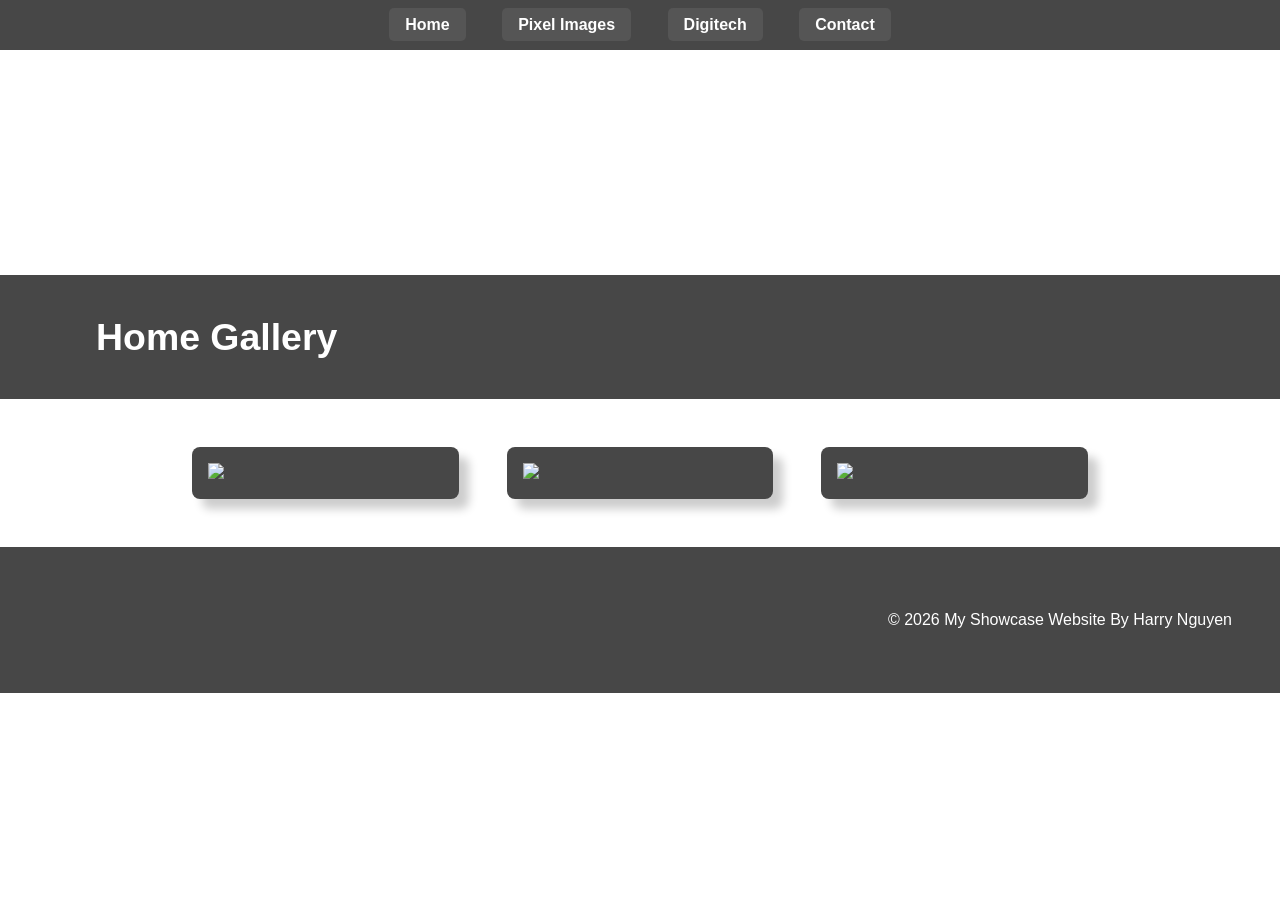
==== index.html @ b93e6604 "Add files via upload" ====
<!DOCTYPE html>
<html lang="en">

<head>
    <meta charset="UTF-8">
    <meta name="viewport" content="width=device-width, initial-scale=1.0">
    <link rel="stylesheet" href="style.css">
    <title>Harry's website</title>
</head>
<!-- This is the main body of the website- ALL your content goes AFTER the <body> tag and before the </body> tag -->
<body>






<div class="tabs">
    <a href="#home">Home</a>
    <a href="#Pixel Images">Pixel Images</a>
    <a href="#Digitech">Digitech</a>
    <a href="#contact">Contact</a>
</div>





    <!-- The Hero Section -------------------------------------------------------------------------------------- -->
    <section id="home" class="tab-section">

    <!-- Hero -->
    <section class="hero">
        <div class="hero-text">Harry's Website</div>
    </section>

    <!-- Home Image Section -->
    <section class="topic">
        <div class="topic-title">
            <h1>Home Gallery</h1>
        </div>

        <div class="home-gallery">
            <div class="home-card">
                <img src="images/image.png" >
            </div>

            <div class="home-card">
                <img src="images/image copy.png" >
            </div>

            <div class="home-card">
                <img src="images/image copy 2.png" >
            </div>
        </div>
    </section>

</section>

<!-- Topic one ------------------------------------------------------------------------------------------------- -->
<section id="Pixel Images" class="tab-section">
    <section class="topic">
        <div class="topic-title">
            <h1>Pixel Images</h1>
        </div>

        <div class="topic-content">
            <div class="topic-card">
                <img src="images/Charmander.png">
                <h2 class="topic-card-text">Charmander</h2>
            </div>

            <div class="topic-card">
                <img src="images/Charmeleon.png">
                <h2 class="topic-card-text">Charmeleon</h2>
            </div>

            <div class="topic-card">
                <img src="images/Charizard.png">
                <h2 class="topic-card-text">Charizard</h2>
            </div>
        </div>
    </section>
</section>
<!-- End of topic one------------------------------------------------------------------------------------------ -->

<!-- Copy and paste the section from above to make your next section -->

<section id="Digitech" class="tab-section">
    <div class="topic-title">
        <h1>Digitech</h1>
    </div>
    <div style="padding: 3em; text-align:center;">
        <p>I will add more digitech stuff on here in the future.</p>
    </div>
</section>

<section id="contact" class="tab-section">
    <div class="topic-title">
        <h1>Contact</h1>
    </div>
    <div style="padding: 3em; text-align:center;">
        <p>Email: 25567@burnside.school.nz</p>
    </div>
</section>

    <!-- A Simple Website Footer ------------------------------------------------------------------------------ -->
    <footer class="footer">
        <p>&copy; 2026 My Showcase Website By Harry Nguyen</p>
    </footer>

<!-- The end of the whole page- no more content after this! -->
---- style.css ----
body,
html {
    margin: 0;
    padding: 0;
    height: 100%;
    
    font-family: Arial, sans-serif;
    box-sizing: border-box;
}


img {
    width: 100%;
}


.hero {
    background-image: url('images/GreyBackground.png');
    height: 25vh;
    background-size: cover;
    background-position: center;
    display: flex;
    justify-content: center;
    align-items: center;
    color: white;
    text-align: center;
    position: relative;
}


.hero-text {
    font-size: 4em;
    font-weight: bold;
}


.topic-title{
    color: white;
    font-size: 2em;
    padding: 0.1em 3em;
    background-color: rgb(71, 71, 71);
}


.topic-content{
    display: grid;
    grid-template-columns: repeat(3, 1fr);
    gap: 6em;
    
    width: 70%;
    
    margin: 3em auto;
}


.topic-card{
    background-color: rgb(71, 71, 71);
    color: white;
    padding: 1em;
    border-radius: 0.5em;
    box-shadow: 10px 10px 10px rgba(0, 0, 0, 0.2);
}


.topic-card-text{
    font-size: 1.5em;
    margin-bottom: 0.5em;
    
    text-align: center;
}



.footer{
    background-color: rgb(71, 71, 71);
    color: white;
    text-align: right;
    padding: 3em 3em;
}





.tabs {
    background-color: rgb(71, 71, 71);
    text-align: center;
    padding: 1em;
}

.tabs a {
    color: white;
    text-decoration: none;
    margin: 0 1em;
    padding: 0.5em 1em;
    background-color: #555;
    border-radius: 5px;
    font-weight: bold;
}

.tabs a:hover {
    background-color: #777;
}

/* Hide all tab sections */
.tab-section {
    display: none;
}

/* Show selected tab */
.tab-section:target {
    display: block;
}

/* Default section when page loads */
#home {
    display: block;
}









.home-gallery {
    display: grid;
    grid-template-columns: repeat(3, 1fr);
    gap: 3em;
    width: 70%;
    margin: 3em auto;
}

.home-card {
    background-color: rgb(71, 71, 71);
    padding: 1em;
    border-radius: 0.5em;
    box-shadow: 10px 10px 10px rgba(0, 0, 0, 0.2);
}
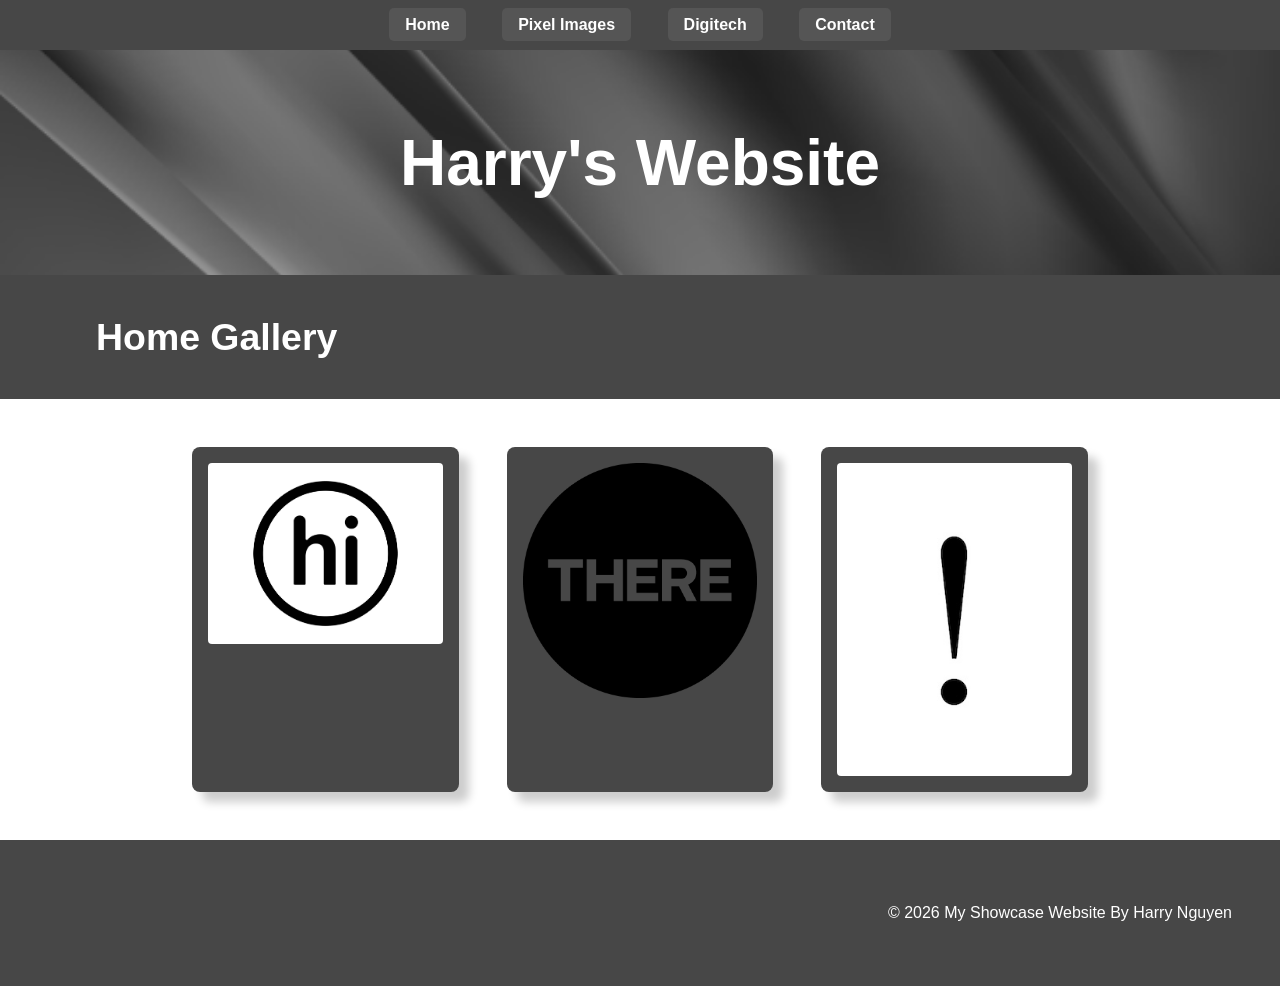
==== commit b064fbaf: "Add files via upload" ====
--- a/index.html
+++ b/index.html
@@ -7,13 +7,8 @@
     <link rel="stylesheet" href="style.css">
     <title>Harry's website</title>
 </head>
-<!-- This is the main body of the website- ALL your content goes AFTER the <body> tag and before the </body> tag -->
+
 <body>
-
-
-
-
-
 
 <div class="tabs">
     <a href="#home">Home</a>
@@ -22,11 +17,7 @@
     <a href="#contact">Contact</a>
 </div>
 
-
-
-
-
-    <!-- The Hero Section -------------------------------------------------------------------------------------- -->
+    <!-- The Hero Section -->
     <section id="home" class="tab-section">
 
     <!-- Hero -->
@@ -42,22 +33,22 @@
 
         <div class="home-gallery">
             <div class="home-card">
-                <img src="images/image.png" >
+                <img src="image.png" alt="Hi Icon">
             </div>
 
             <div class="home-card">
-                <img src="images/image copy.png" >
+                <img src="image copy.png" alt="There Icon">
             </div>
 
             <div class="home-card">
-                <img src="images/image copy 2.png" >
+                <img src="image copy 2.png" alt="Exclamation Mark">
             </div>
         </div>
     </section>
 
 </section>
 
-<!-- Topic one ------------------------------------------------------------------------------------------------- -->
+<!-- Pixel Images Section -->
 <section id="Pixel Images" class="tab-section">
     <section class="topic">
         <div class="topic-title">
@@ -66,35 +57,76 @@
 
         <div class="topic-content">
             <div class="topic-card">
-                <img src="images/Charmander.png">
+                <img src="Charmander.png" alt="Charmander Pixel Art">
                 <h2 class="topic-card-text">Charmander</h2>
             </div>
 
             <div class="topic-card">
-                <img src="images/Charmeleon.png">
+                <img src="Charmeleon.png" alt="Charmeleon Pixel Art">
                 <h2 class="topic-card-text">Charmeleon</h2>
             </div>
 
             <div class="topic-card">
-                <img src="images/Charizard.png">
+                <img src="Charizard.png" alt="Charizard Pixel Art">
                 <h2 class="topic-card-text">Charizard</h2>
             </div>
         </div>
     </section>
 </section>
-<!-- End of topic one------------------------------------------------------------------------------------------ -->
 
-<!-- Copy and paste the section from above to make your next section -->
-
+<!-- Digitech Section -->
 <section id="Digitech" class="tab-section">
     <div class="topic-title">
         <h1>Digitech</h1>
     </div>
-    <div style="padding: 3em; text-align:center;">
-        <p>I will add more digitech stuff on here in the future.</p>
+    
+    <div class="topic-content">
+        <!-- 3D Models / Images -->
+        <div class="topic-card">
+            <img src="Blue Car.png" alt="3D Blue Car">
+            <h2 class="topic-card-text">Blue Car</h2>
+        </div>
+
+        <div class="topic-card">
+            <img src="Hei Matau.png" alt="3D Hei Matau">
+            <h2 class="topic-card-text">Hei Matau</h2>
+        </div>
+
+        <div class="topic-card">
+            <img src="Low Poly Isometric Room.png" alt="Isometric Room">
+            <h2 class="topic-card-text">Isometric Room</h2>
+        </div>
+
+        <div class="topic-card">
+            <img src="Snowman With top hat.png" alt="3D Snowman">
+            <h2 class="topic-card-text">Snowman</h2>
+        </div>
+
+        <div class="topic-card">
+            <img src="WoodenBedroom-Harry.png" alt="Wooden Bedroom">
+            <h2 class="topic-card-text">Wooden Bedroom</h2>
+        </div>
+
+        <!-- Animation Videos -->
+        <div class="topic-card">
+            <video controls width="100%">
+                <source src="backflip.mp4" type="video/mp4">
+                Your browser does not support the video tag.
+            </video>
+            <h2 class="topic-card-text">Backflip Animation</h2>
+        </div>
+
+        <div class="topic-card">
+            <video controls width="100%">
+                <source src="volleyball.mp4" type="video/mp4">
+                Your browser does not support the video tag.
+            </video>
+            <h2 class="topic-card-text">Volleyball Spike</h2>
+        </div>
     </div>
 </section>
 
+<!-- Contact Section -->
 <section id="contact" class="tab-section">
     <div class="topic-title">
         <h1>Contact</h1>
@@ -104,10 +136,10 @@
     </div>
 </section>
 
-    <!-- A Simple Website Footer ------------------------------------------------------------------------------ -->
+    <!-- Footer -->
     <footer class="footer">
         <p>&copy; 2026 My Showcase Website By Harry Nguyen</p>
     </footer>
 
-<!-- The end of the whole page- no more content after this! -->
-
+</body>
+</html>
--- a/style.css
+++ b/style.css
@@ -1,22 +1,20 @@
-
 body,
 html {
     margin: 0;
     padding: 0;
     height: 100%;
-    
     font-family: Arial, sans-serif;
     box-sizing: border-box;
 }
 
-
-img {
+img, video {
     width: 100%;
+    border-radius: 4px;
+    display: block;
 }
 
-
 .hero {
-    background-image: url('images/GreyBackground.png');
+    background-image: url('GreyBackground.png');
     height: 25vh;
     background-size: cover;
     background-position: center;
@@ -28,33 +26,27 @@
     position: relative;
 }
 
-
 .hero-text {
     font-size: 4em;
     font-weight: bold;
 }
 
-
-.topic-title{
+.topic-title {
     color: white;
     font-size: 2em;
     padding: 0.1em 3em;
     background-color: rgb(71, 71, 71);
 }
 
-
-.topic-content{
+.topic-content {
     display: grid;
     grid-template-columns: repeat(3, 1fr);
-    gap: 6em;
-    
-    width: 70%;
-    
+    gap: 3em;
+    width: 80%;
     margin: 3em auto;
 }
 
-
-.topic-card{
+.topic-card {
     background-color: rgb(71, 71, 71);
     color: white;
     padding: 1em;
@@ -62,26 +54,19 @@
     box-shadow: 10px 10px 10px rgba(0, 0, 0, 0.2);
 }
 
-
-.topic-card-text{
-    font-size: 1.5em;
-    margin-bottom: 0.5em;
-    
+.topic-card-text {
+    font-size: 1.2em;
+    margin-top: 0.8em;
+    margin-bottom: 0.2em;
     text-align: center;
 }
 
-
-
-.footer{
+.footer {
     background-color: rgb(71, 71, 71);
     color: white;
     text-align: right;
     padding: 3em 3em;
 }
-
-
-
-
 
 .tabs {
     background-color: rgb(71, 71, 71);
@@ -103,28 +88,18 @@
     background-color: #777;
 }
 
-/* Hide all tab sections */
+/* Tab logic */
 .tab-section {
     display: none;
 }
 
-/* Show selected tab */
 .tab-section:target {
     display: block;
 }
 
-/* Default section when page loads */
 #home {
     display: block;
 }
-
-
-
-
-
-
-
-
 
 .home-gallery {
     display: grid;
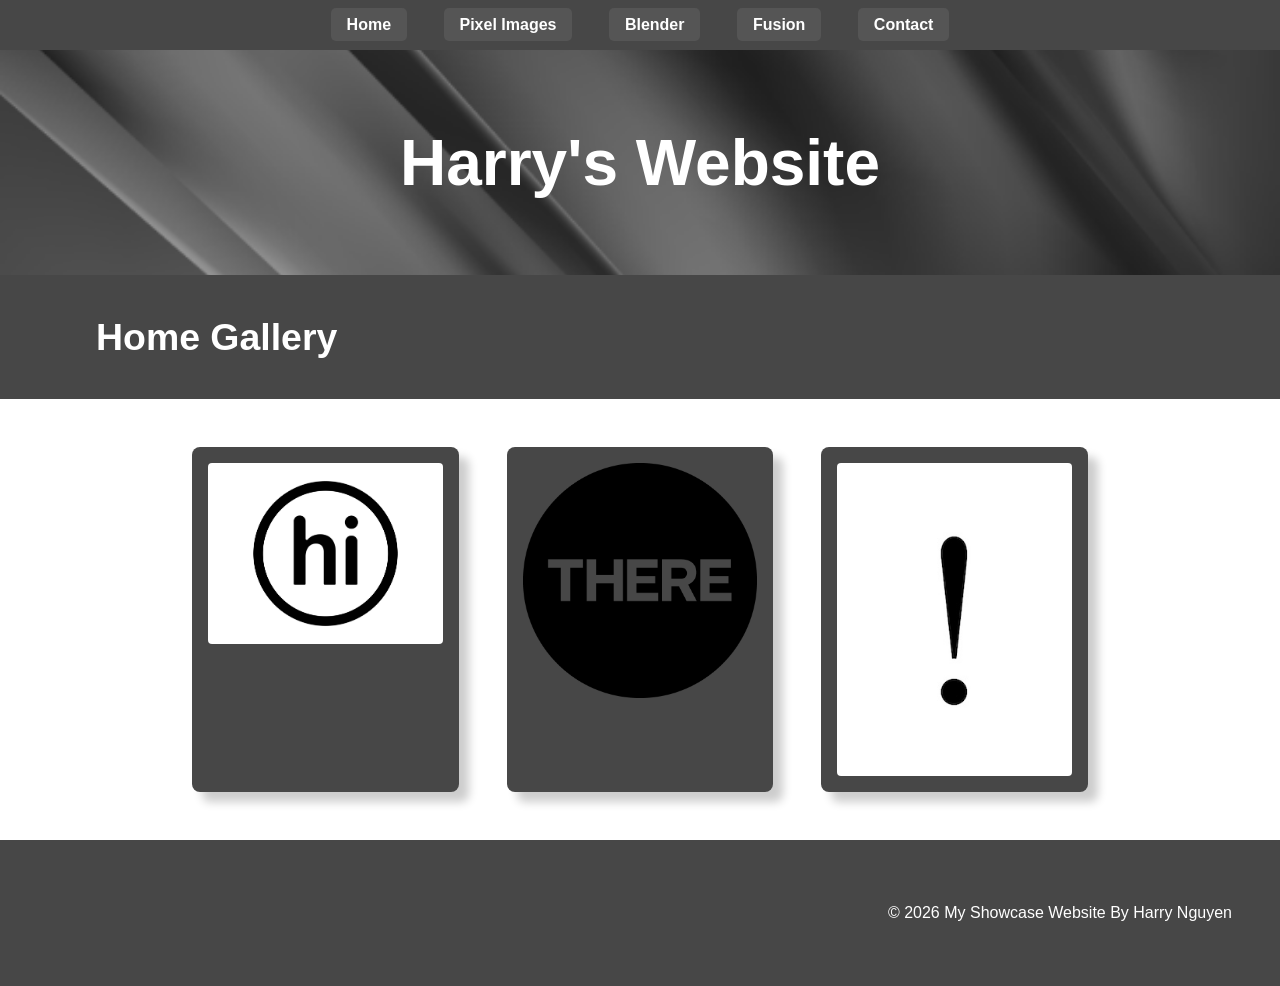
==== commit 4091d025: "Add files via upload" ====
--- a/index.html
+++ b/index.html
@@ -13,7 +13,8 @@
 <div class="tabs">
     <a href="#home">Home</a>
     <a href="#Pixel Images">Pixel Images</a>
-    <a href="#Digitech">Digitech</a>
+    <a href="#Blender">Blender</a>
+    <a href="#Fusion">Fusion</a>
     <a href="#contact">Contact</a>
 </div>
 
@@ -74,14 +75,13 @@
     </section>
 </section>
 
-<!-- Digitech Section -->
-<section id="Digitech" class="tab-section">
+<!-- Blender Section -->
+<section id="Blender" class="tab-section">
     <div class="topic-title">
-        <h1>Digitech</h1>
+        <h1>Blender</h1>
     </div>
     
     <div class="topic-content">
-        <!-- 3D Models / Images -->
         <div class="topic-card">
             <img src="Blue Car.png" alt="3D Blue Car">
             <h2 class="topic-card-text">Blue Car</h2>
@@ -100,11 +100,6 @@
         <div class="topic-card">
             <img src="Snowman With top hat.png" alt="3D Snowman">
             <h2 class="topic-card-text">Snowman</h2>
-        </div>
-
-        <div class="topic-card">
-            <img src="WoodenBedroom-Harry.png" alt="Wooden Bedroom">
-            <h2 class="topic-card-text">Wooden Bedroom</h2>
         </div>
 
         <!-- Animation Videos -->
@@ -126,6 +121,25 @@
     </div>
 </section>
 
+<!-- Fusion Section -->
+<section id="Fusion" class="tab-section">
+    <div class="topic-title">
+        <h1>Fusion</h1>
+    </div>
+    
+    <div class="topic-content">
+        <div class="topic-card">
+            <img src="Cookie Cutter Cat.png" alt="Cat Cookie Cutter">
+            <h2 class="topic-card-text">Cat Cookie Cutter</h2>
+        </div>
+
+        <div class="topic-card">
+            <img src="WoodenBedroom-Harry.PNG" alt="Wooden Bedroom">
+            <h2 class="topic-card-text">Wooden Bedroom</h2>
+        </div>
+    </div>
+</section>
+
 <!-- Contact Section -->
 <section id="contact" class="tab-section">
     <div class="topic-title">
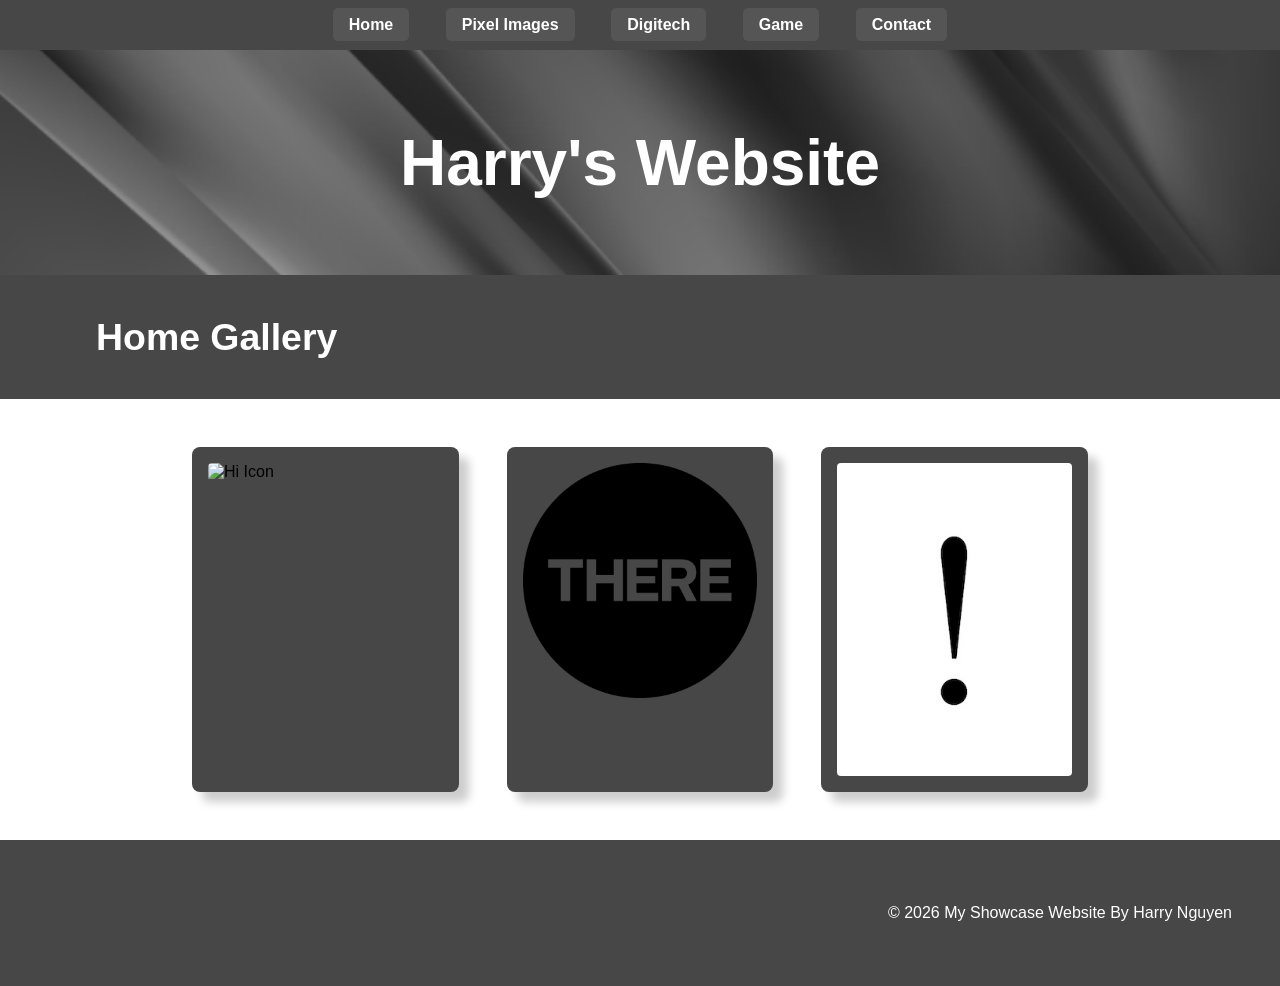
==== commit 58c91035: "Add files via upload" ====
--- a/index.html
+++ b/index.html
@@ -13,8 +13,8 @@
 <div class="tabs">
     <a href="#home">Home</a>
     <a href="#Pixel Images">Pixel Images</a>
-    <a href="#Blender">Blender</a>
-    <a href="#Fusion">Fusion</a>
+    <a href="#Digitech">Digitech</a>
+    <a href="#game">Game</a>
     <a href="#contact">Contact</a>
 </div>
 
@@ -34,7 +34,7 @@
 
         <div class="home-gallery">
             <div class="home-card">
-                <img src="image.png" alt="Hi Icon">
+                <img src="image_4511bf.png" alt="Hi Icon">
             </div>
 
             <div class="home-card">
@@ -58,7 +58,7 @@
 
         <div class="topic-content">
             <div class="topic-card">
-                <img src="Charmander.png" alt="Charmander Pixel Art">
+                <img src="Charmander.jpg" alt="Charmander Pixel Art">
                 <h2 class="topic-card-text">Charmander</h2>
             </div>
 
@@ -68,75 +68,79 @@
             </div>
 
             <div class="topic-card">
-                <img src="Charizard.png" alt="Charizard Pixel Art">
+                <img src="Charizard.jpg" alt="Charizard Pixel Art">
                 <h2 class="topic-card-text">Charizard</h2>
             </div>
         </div>
     </section>
 </section>
 
-<!-- Blender Section -->
-<section id="Blender" class="tab-section">
+<!-- Digitech Section -->
+<section id="Digitech" class="tab-section">
     <div class="topic-title">
-        <h1>Blender</h1>
+        <h1>Digitech</h1>
     </div>
     
     <div class="topic-content">
+        <!-- 3D Models / Images -->
         <div class="topic-card">
-            <img src="Blue Car.png" alt="3D Blue Car">
+            <img src="Blue Car.jpg" alt="3D Blue Car">
             <h2 class="topic-card-text">Blue Car</h2>
         </div>
 
         <div class="topic-card">
-            <img src="Hei Matau.png" alt="3D Hei Matau">
+            <img src="Hei Matau.jpg" alt="3D Hei Matau">
             <h2 class="topic-card-text">Hei Matau</h2>
         </div>
 
         <div class="topic-card">
-            <img src="Low Poly Isometric Room.png" alt="Isometric Room">
+            <img src="Low Poly Isometric Room.jpg" alt="Isometric Room">
             <h2 class="topic-card-text">Isometric Room</h2>
         </div>
 
         <div class="topic-card">
-            <img src="Snowman With top hat.png" alt="3D Snowman">
+            <img src="Snowman With top hat.jpg" alt="3D Snowman">
             <h2 class="topic-card-text">Snowman</h2>
+        </div>
+
+        <div class="topic-card">
+            <img src="WoodenBedroom-Harry.jpg" alt="Wooden Bedroom">
+            <h2 class="topic-card-text">Wooden Bedroom</h2>
         </div>
 
         <!-- Animation Videos -->
         <div class="topic-card">
             <video controls width="100%">
-                <source src="backflip.mp4" type="video/mp4">
+                <source src="bicycle kick Animation0001-0250.mp4" type="video/mp4">
                 Your browser does not support the video tag.
             </video>
-            <h2 class="topic-card-text">Backflip Animation</h2>
+            <h2 class="topic-card-text">Bicycle Kick</h2>
         </div>
 
         <div class="topic-card">
             <video controls width="100%">
-                <source src="volleyball.mp4" type="video/mp4">
+                <source src="Volleyball Animation0001-0250.mp4" type="video/mp4">
                 Your browser does not support the video tag.
             </video>
-            <h2 class="topic-card-text">Volleyball Spike</h2>
+            <h2 class="topic-card-text">Volleyball Animation</h2>
         </div>
     </div>
 </section>
 
-<!-- Fusion Section -->
-<section id="Fusion" class="tab-section">
+<!-- Game Section -->
+<section id="game" class="tab-section">
     <div class="topic-title">
-        <h1>Fusion</h1>
+        <h1>Flappy Burst Game</h1>
     </div>
     
-    <div class="topic-content">
-        <div class="topic-card">
-            <img src="Cookie Cutter Cat.png" alt="Cat Cookie Cutter">
-            <h2 class="topic-card-text">Cat Cookie Cutter</h2>
-        </div>
-
-        <div class="topic-card">
-            <img src="WoodenBedroom-Harry.PNG" alt="Wooden Bedroom">
-            <h2 class="topic-card-text">Wooden Bedroom</h2>
-        </div>
+    <div style="text-align: center; padding: 2em 0;">
+        <iframe 
+            src="game.html" 
+            width="800" 
+            height="600" 
+            style="border: 2px solid #555; border-radius: 8px; width: 90%; max-width: 800px; height: 600px;" 
+            allowfullscreen>
+        </iframe>
     </div>
 </section>
 
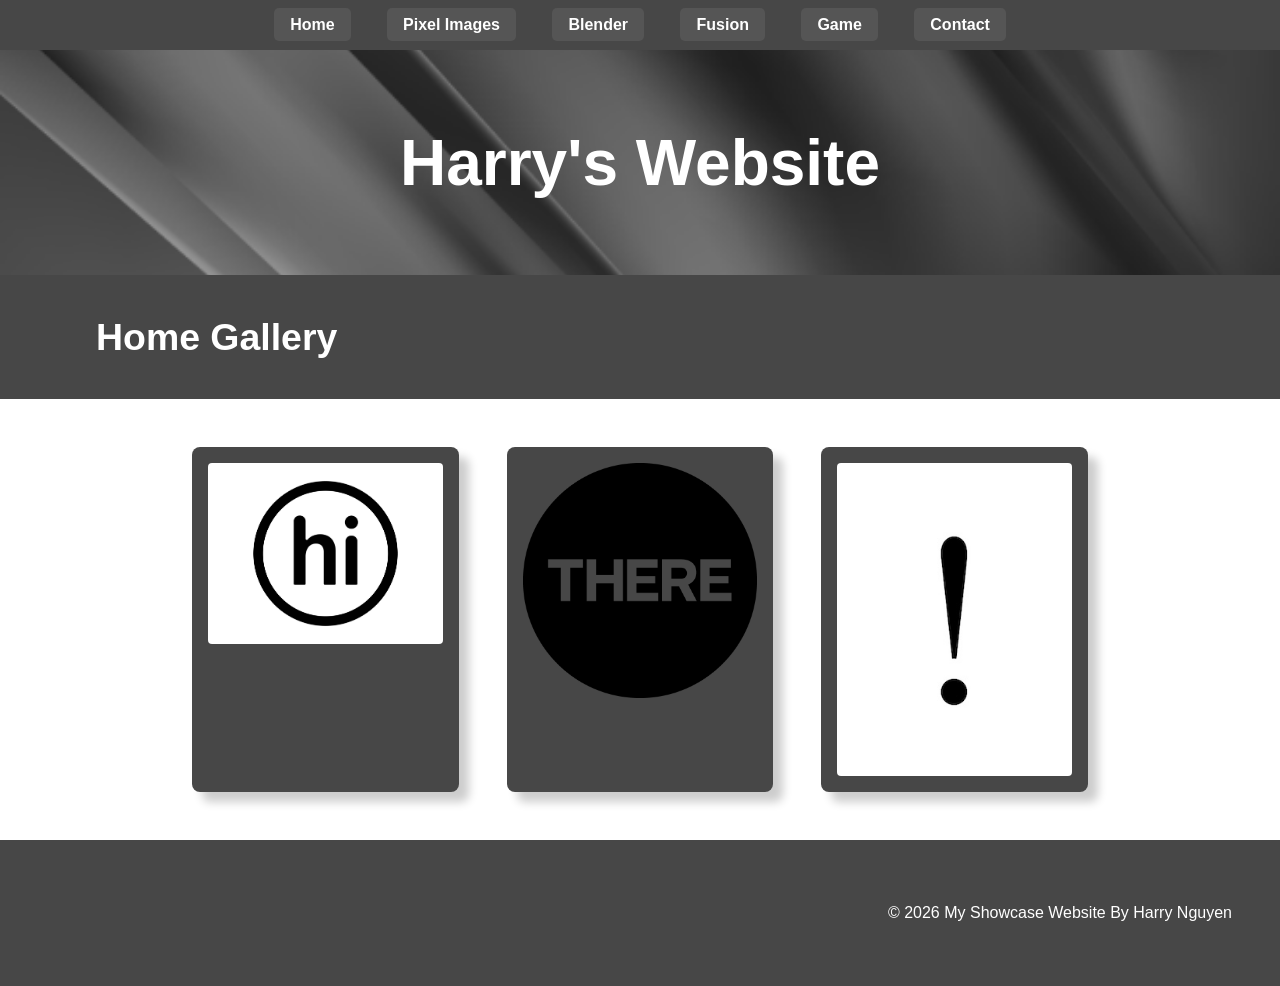
==== commit 3be5c2a9: "Add files via upload" ====
--- a/index.html
+++ b/index.html
@@ -13,7 +13,8 @@
 <div class="tabs">
     <a href="#home">Home</a>
     <a href="#Pixel Images">Pixel Images</a>
-    <a href="#Digitech">Digitech</a>
+    <a href="#Blender">Blender</a>
+    <a href="#Fusion">Fusion</a>
     <a href="#game">Game</a>
     <a href="#contact">Contact</a>
 </div>
@@ -34,7 +35,7 @@
 
         <div class="home-gallery">
             <div class="home-card">
-                <img src="image_4511bf.png" alt="Hi Icon">
+                <img src="image.png" alt="Hi Icon">
             </div>
 
             <div class="home-card">
@@ -58,7 +59,7 @@
 
         <div class="topic-content">
             <div class="topic-card">
-                <img src="Charmander.jpg" alt="Charmander Pixel Art">
+                <img src="Charmander.png" alt="Charmander Pixel Art">
                 <h2 class="topic-card-text">Charmander</h2>
             </div>
 
@@ -68,61 +69,73 @@
             </div>
 
             <div class="topic-card">
-                <img src="Charizard.jpg" alt="Charizard Pixel Art">
+                <img src="Charizard.png" alt="Charizard Pixel Art">
                 <h2 class="topic-card-text">Charizard</h2>
             </div>
         </div>
     </section>
 </section>
 
-<!-- Digitech Section -->
-<section id="Digitech" class="tab-section">
+<!-- Blender Section -->
+<section id="Blender" class="tab-section">
     <div class="topic-title">
-        <h1>Digitech</h1>
+        <h1>Blender Projects</h1>
     </div>
     
     <div class="topic-content">
-        <!-- 3D Models / Images -->
         <div class="topic-card">
-            <img src="Blue Car.jpg" alt="3D Blue Car">
+            <img src="Blue Car.png" alt="3D Blue Car">
             <h2 class="topic-card-text">Blue Car</h2>
         </div>
 
         <div class="topic-card">
-            <img src="Hei Matau.jpg" alt="3D Hei Matau">
+            <img src="Hei Matau.png" alt="3D Hei Matau">
             <h2 class="topic-card-text">Hei Matau</h2>
         </div>
 
         <div class="topic-card">
-            <img src="Low Poly Isometric Room.jpg" alt="Isometric Room">
+            <img src="Low Poly Isometric Room.png" alt="Isometric Room">
             <h2 class="topic-card-text">Isometric Room</h2>
         </div>
 
         <div class="topic-card">
-            <img src="Snowman With top hat.jpg" alt="3D Snowman">
+            <img src="Snowman With top hat.png" alt="3D Snowman">
             <h2 class="topic-card-text">Snowman</h2>
         </div>
 
         <div class="topic-card">
-            <img src="WoodenBedroom-Harry.jpg" alt="Wooden Bedroom">
-            <h2 class="topic-card-text">Wooden Bedroom</h2>
-        </div>
-
-        <!-- Animation Videos -->
-        <div class="topic-card">
             <video controls width="100%">
-                <source src="bicycle kick Animation0001-0250.mp4" type="video/mp4">
+                <source src="backflip.mp4" type="video/mp4">
                 Your browser does not support the video tag.
             </video>
-            <h2 class="topic-card-text">Bicycle Kick</h2>
+            <h2 class="topic-card-text">Backflip Animation</h2>
         </div>
 
         <div class="topic-card">
             <video controls width="100%">
-                <source src="Volleyball Animation0001-0250.mp4" type="video/mp4">
+                <source src="volleyball.mp4" type="video/mp4">
                 Your browser does not support the video tag.
             </video>
             <h2 class="topic-card-text">Volleyball Animation</h2>
+        </div>
+    </div>
+</section>
+
+<!-- Fusion Section -->
+<section id="Fusion" class="tab-section">
+    <div class="topic-title">
+        <h1>Fusion Projects</h1>
+    </div>
+    
+    <div class="topic-content">
+        <div class="topic-card">
+            <img src="WoodenBedroom-Harry.PNG" alt="Wooden Bedroom">
+            <h2 class="topic-card-text">Wooden Bedroom</h2>
+        </div>
+
+        <div class="topic-card">
+            <img src="Cookie Cutter Cat.png" alt="Cookie Cutter Cat">
+            <h2 class="topic-card-text">Cookie Cutter Cat</h2>
         </div>
     </div>
 </section>
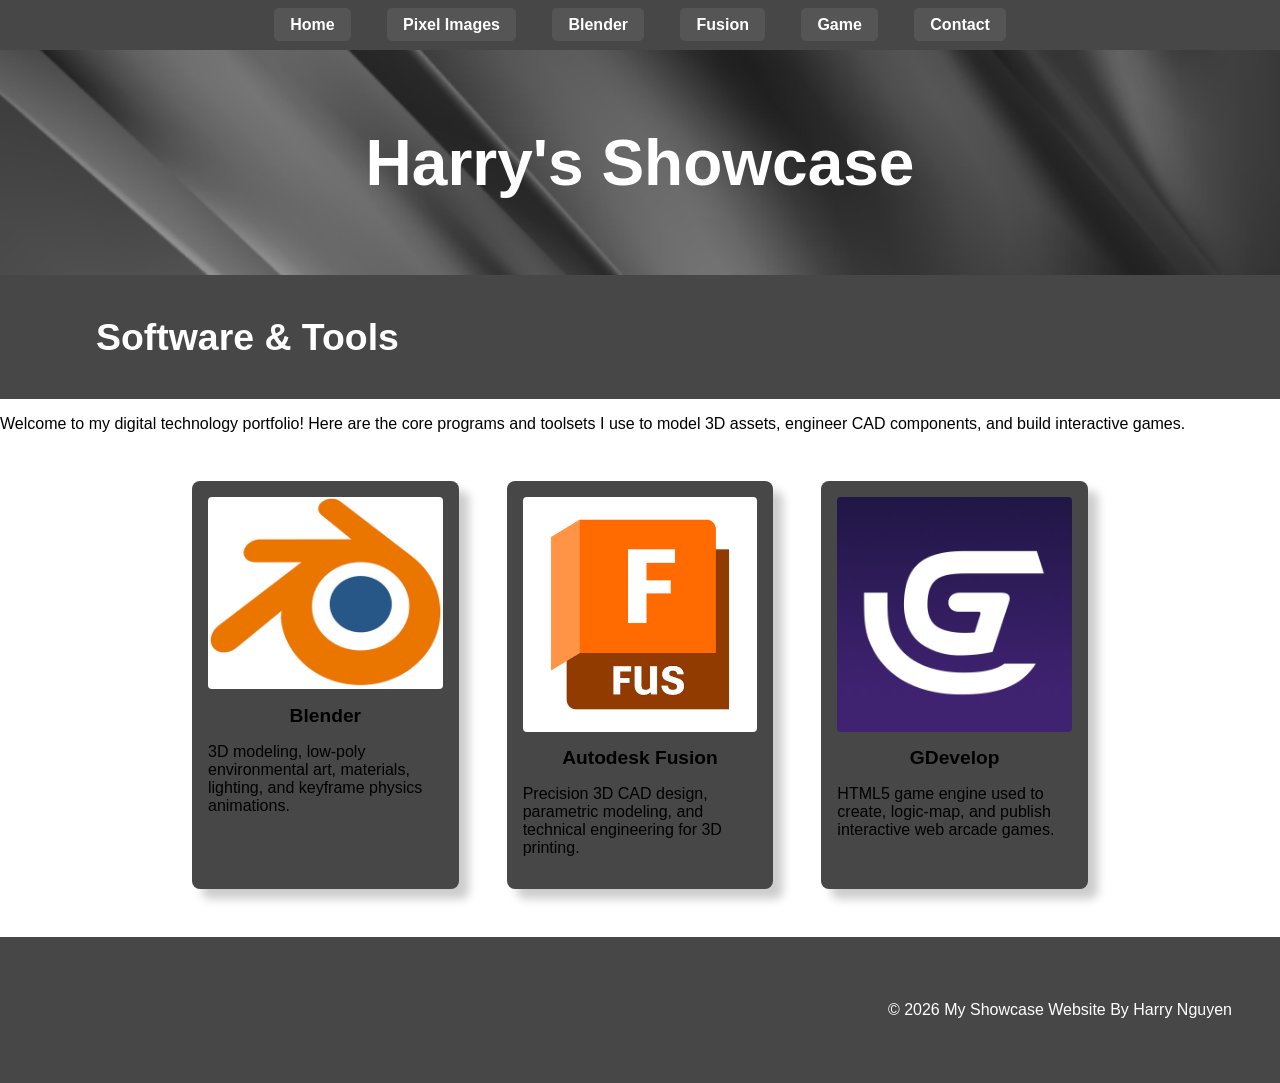
==== commit 2a9a2949: "Add files via upload" ====
--- a/index.html
+++ b/index.html
@@ -19,31 +19,47 @@
     <a href="#contact">Contact</a>
 </div>
 
-    <!-- The Hero Section -->
-    <section id="home" class="tab-section">
+<!-- The Hero & Home Section -->
+<section id="home" class="tab-section">
 
     <!-- Hero -->
     <section class="hero">
-        <div class="hero-text">Harry's Website</div>
+        <div class="hero-text">Harry's Showcase</div>
     </section>
 
     <!-- Home Image Section -->
     <section class="topic">
         <div class="topic-title">
-            <h1>Home Gallery</h1>
+            <h1>Software & Tools</h1>
+        </div>
+
+        <div class="section-intro">
+            <p>Welcome to my digital technology portfolio! Here are the core programs and toolsets I use to model 3D assets, engineer CAD components, and build interactive games.</p>
         </div>
 
         <div class="home-gallery">
             <div class="home-card">
-                <img src="image.png" alt="Hi Icon">
+                <div class="img-container">
+                    <img src="Blender.png" alt="Blender Logo">
+                </div>
+                <h2 class="topic-card-text">Blender</h2>
+                <p class="card-description">3D modeling, low-poly environmental art, materials, lighting, and keyframe physics animations.</p>
             </div>
 
             <div class="home-card">
-                <img src="image copy.png" alt="There Icon">
+                <div class="img-container">
+                    <img src="Fusion.png" alt="Fusion Logo">
+                </div>
+                <h2 class="topic-card-text">Autodesk Fusion</h2>
+                <p class="card-description">Precision 3D CAD design, parametric modeling, and technical engineering for 3D printing.</p>
             </div>
 
             <div class="home-card">
-                <img src="image copy 2.png" alt="Exclamation Mark">
+                <div class="img-container">
+                    <img src="Gdevelop.png" alt="GDevelop Logo">
+                </div>
+                <h2 class="topic-card-text">GDevelop</h2>
+                <p class="card-description">HTML5 game engine used to create, logic-map, and publish interactive web arcade games.</p>
             </div>
         </div>
     </section>
@@ -57,20 +73,33 @@
             <h1>Pixel Images</h1>
         </div>
 
+        <div class="section-intro">
+            <p>A collection of retro pixel art sprites modeled after classic Pokémon evolution lines.</p>
+        </div>
+
         <div class="topic-content">
             <div class="topic-card">
-                <img src="Charmander.png" alt="Charmander Pixel Art">
+                <div class="img-container">
+                    <img src="Charmander.png" alt="Charmander Pixel Art">
+                </div>
                 <h2 class="topic-card-text">Charmander</h2>
+                <p class="card-description">Fire-type starter Pokémon pixel sprite created grid-by-grid.</p>
             </div>
 
             <div class="topic-card">
-                <img src="Charmeleon.png" alt="Charmeleon Pixel Art">
+                <div class="img-container">
+                    <img src="Charmeleon.png" alt="Charmeleon Pixel Art">
+                </div>
                 <h2 class="topic-card-text">Charmeleon</h2>
+                <p class="card-description">Stage 1 evolution pixel artwork with custom shading details.</p>
             </div>
 
             <div class="topic-card">
-                <img src="Charizard.png" alt="Charizard Pixel Art">
+                <div class="img-container">
+                    <img src="Charizard.png" alt="Charizard Pixel Art">
+                </div>
                 <h2 class="topic-card-text">Charizard</h2>
+                <p class="card-description">Final evolution pixel sprite featuring full wing and flame details.</p>
             </div>
         </div>
     </section>
@@ -81,42 +110,64 @@
     <div class="topic-title">
         <h1>Blender Projects</h1>
     </div>
+
+    <div class="section-intro">
+        <p>3D models and character animations created in Blender, focusing on low-poly geometry, material texturing, and physics animation.</p>
+    </div>
     
     <div class="topic-content">
         <div class="topic-card">
-            <img src="Blue Car.png" alt="3D Blue Car">
+            <div class="img-container">
+                <img src="Blue Car.png" alt="3D Blue Car">
+            </div>
             <h2 class="topic-card-text">Blue Car</h2>
-        </div>
-
-        <div class="topic-card">
-            <img src="Hei Matau.png" alt="3D Hei Matau">
+            <p class="card-description">A stylized low-poly vehicle rendered on an isometric plane.</p>
+        </div>
+
+        <div class="topic-card">
+            <div class="img-container">
+                <img src="Hei Matau.png" alt="3D Hei Matau">
+            </div>
             <h2 class="topic-card-text">Hei Matau</h2>
-        </div>
-
-        <div class="topic-card">
-            <img src="Low Poly Isometric Room.png" alt="Isometric Room">
+            <p class="card-description">Traditional fish hook design sculpted in 3D with jade green textures.</p>
+        </div>
+
+        <div class="topic-card">
+            <div class="img-container">
+                <img src="Low Poly Isometric Room.png" alt="Isometric Room">
+            </div>
             <h2 class="topic-card-text">Isometric Room</h2>
-        </div>
-
-        <div class="topic-card">
-            <img src="Snowman With top hat.png" alt="3D Snowman">
+            <p class="card-description">Low-poly interior studio scene with cabinets, desk layout, and lighting.</p>
+        </div>
+
+        <div class="topic-card">
+            <div class="img-container">
+                <img src="Snowman With top hat.png" alt="3D Snowman">
+            </div>
             <h2 class="topic-card-text">Snowman</h2>
-        </div>
-
-        <div class="topic-card">
-            <video controls width="100%">
-                <source src="backflip.mp4" type="video/mp4">
-                Your browser does not support the video tag.
-            </video>
+            <p class="card-description">Smooth 3D character render with custom hat and facial features.</p>
+        </div>
+
+        <div class="topic-card">
+            <div class="media-container">
+                <video controls width="100%">
+                    <source src="backflip.mp4" type="video/mp4">
+                    Your browser does not support the video tag.
+                </video>
+            </div>
             <h2 class="topic-card-text">Backflip Animation</h2>
-        </div>
-
-        <div class="topic-card">
-            <video controls width="100%">
-                <source src="volleyball.mp4" type="video/mp4">
-                Your browser does not support the video tag.
-            </video>
+            <p class="card-description">Keyframe character animation demonstrating acrobatic motion physics.</p>
+        </div>
+
+        <div class="topic-card">
+            <div class="media-container">
+                <video controls width="100%">
+                    <source src="volleyball.mp4" type="video/mp4">
+                    Your browser does not support the video tag.
+                </video>
+            </div>
             <h2 class="topic-card-text">Volleyball Animation</h2>
+            <p class="card-description">Action scene animation showing a volleyball spike across a net.</p>
         </div>
     </div>
 </section>
@@ -126,16 +177,26 @@
     <div class="topic-title">
         <h1>Fusion Projects</h1>
     </div>
+
+    <div class="section-intro">
+        <p>CAD models engineered in Autodesk Fusion, designed for practical 3D printing and structural accuracy.</p>
+    </div>
     
     <div class="topic-content">
         <div class="topic-card">
-            <img src="WoodenBedroom-Harry.PNG" alt="Wooden Bedroom">
+            <div class="img-container">
+                <img src="WoodenBedroom-Harry.PNG" alt="Wooden Bedroom">
+            </div>
             <h2 class="topic-card-text">Wooden Bedroom</h2>
-        </div>
-
-        <div class="topic-card">
-            <img src="Cookie Cutter Cat.png" alt="Cookie Cutter Cat">
+            <p class="card-description">Architectural room layout with custom wood grain textures and furniture.</p>
+        </div>
+
+        <div class="topic-card">
+            <div class="img-container">
+                <img src="Cookie Cutter Cat.png" alt="Cookie Cutter Cat">
+            </div>
             <h2 class="topic-card-text">Cookie Cutter Cat</h2>
+            <p class="card-description">Functional 3D-printable cat outline cookie cutter model with reinforced edges.</p>
         </div>
     </div>
 </section>
@@ -144,6 +205,10 @@
 <section id="game" class="tab-section">
     <div class="topic-title">
         <h1>Flappy Burst Game</h1>
+    </div>
+
+    <div class="section-intro">
+        <p>An interactive arcade game built using GDevelop. Click or tap to dodge obstacles and set high scores!</p>
     </div>
     
     <div style="text-align: center; padding: 2em 0;">
@@ -151,7 +216,7 @@
             src="game.html" 
             width="800" 
             height="600" 
-            style="border: 2px solid #555; border-radius: 8px; width: 90%; max-width: 800px; height: 600px;" 
+            style="border: 2px solid #555; border-radius: 12px; width: 90%; max-width: 800px; height: 600px; box-shadow: 0 10px 25px rgba(0,0,0,0.5);" 
             allowfullscreen>
         </iframe>
     </div>
@@ -162,8 +227,8 @@
     <div class="topic-title">
         <h1>Contact</h1>
     </div>
-    <div style="padding: 3em; text-align:center;">
-        <p>Email: 25567@burnside.school.nz</p>
+    <div style="padding: 4em 1em; text-align:center; color: white;">
+        <p style="font-size: 1.3em;">Email: <a href="mailto:25567@burnside.school.nz" style="color: #4da6ff; text-decoration: none; font-weight: bold;">25567@burnside.school.nz</a></p>
     </div>
 </section>
 
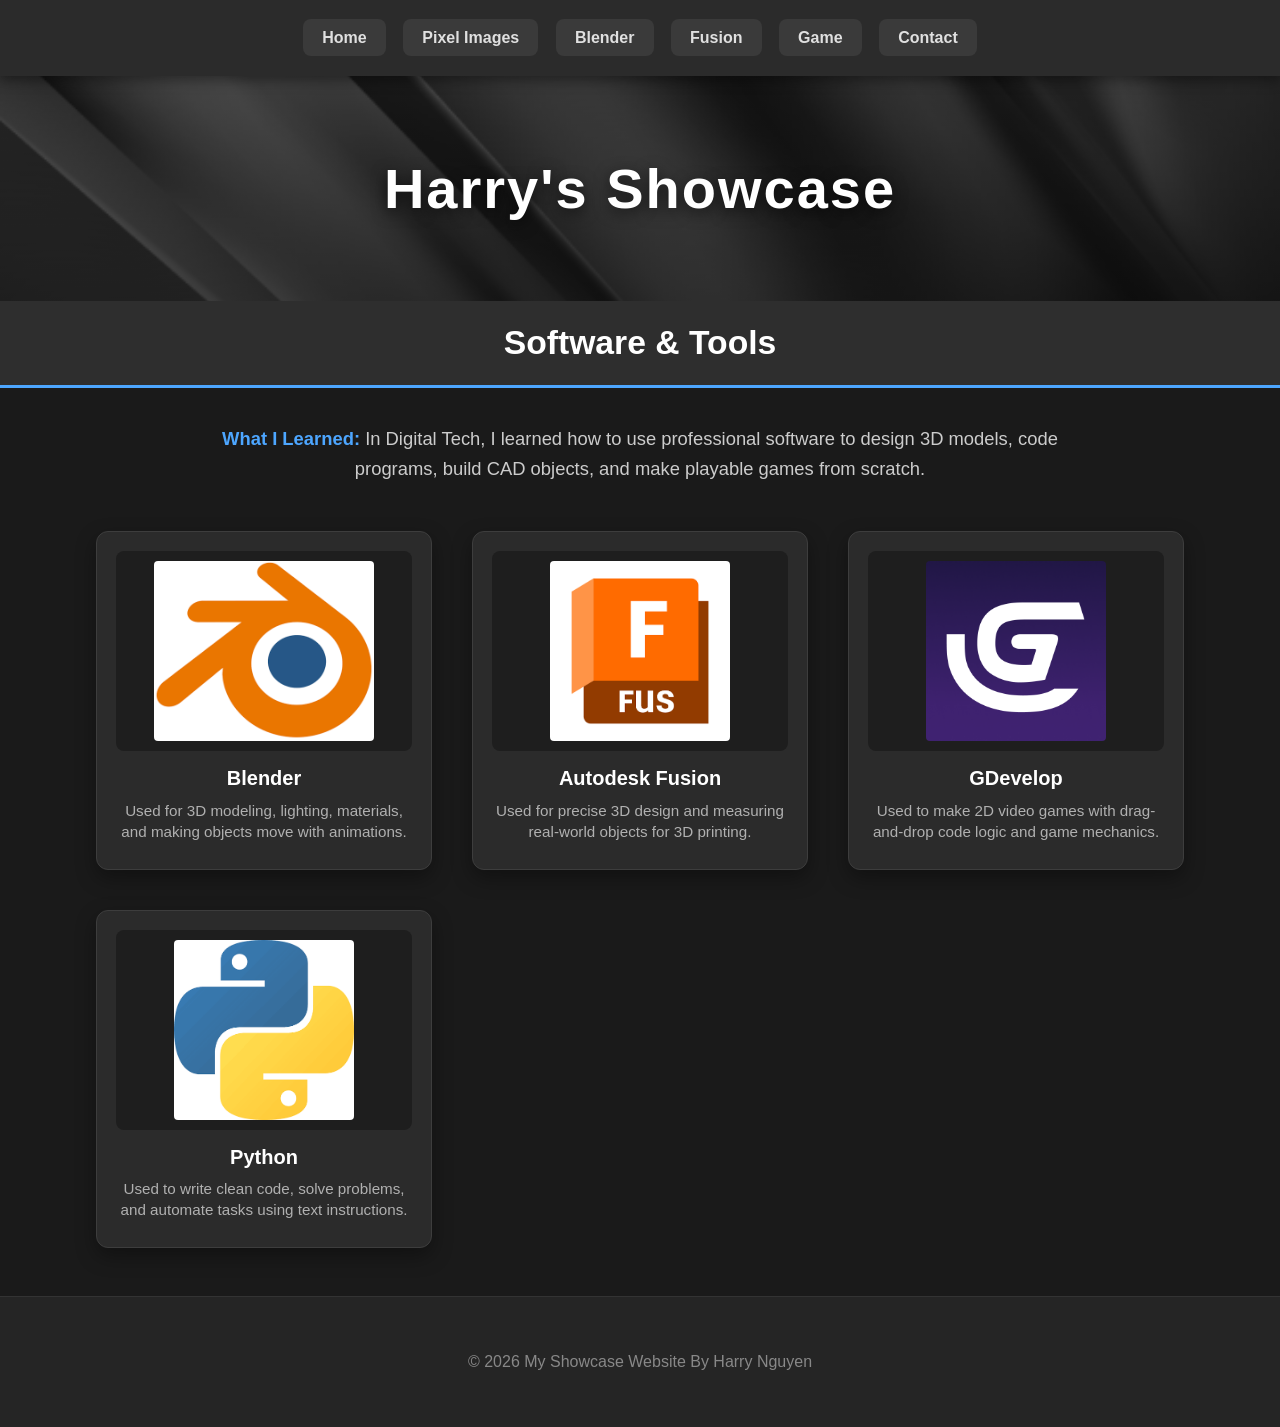
==== commit ab38b669: "Add files via upload" ====
--- a/index.html
+++ b/index.html
@@ -10,6 +10,7 @@
 
 <body>
 
+<!-- Persistent Top Navigation -->
 <div class="tabs">
     <a href="#home">Home</a>
     <a href="#Pixel Images">Pixel Images</a>
@@ -19,22 +20,20 @@
     <a href="#contact">Contact</a>
 </div>
 
-<!-- The Hero & Home Section -->
+<!-- Persistent Hero Banner (Appears on every tab) -->
+<section class="hero">
+    <div class="hero-text">Harry's Showcase</div>
+</section>
+
+<!-- Home Section -->
 <section id="home" class="tab-section">
-
-    <!-- Hero -->
-    <section class="hero">
-        <div class="hero-text">Harry's Showcase</div>
-    </section>
-
-    <!-- Home Image Section -->
     <section class="topic">
         <div class="topic-title">
             <h1>Software & Tools</h1>
         </div>
 
         <div class="section-intro">
-            <p>Welcome to my digital technology portfolio! Here are the core programs and toolsets I use to model 3D assets, engineer CAD components, and build interactive games.</p>
+            <p><strong>What I Learned:</strong> In Digital Tech, I learned how to use professional software to design 3D models, code programs, build CAD objects, and make playable games from scratch.</p>
         </div>
 
         <div class="home-gallery">
@@ -43,7 +42,7 @@
                     <img src="Blender.png" alt="Blender Logo">
                 </div>
                 <h2 class="topic-card-text">Blender</h2>
-                <p class="card-description">3D modeling, low-poly environmental art, materials, lighting, and keyframe physics animations.</p>
+                <p class="card-description">Used for 3D modeling, lighting, materials, and making objects move with animations.</p>
             </div>
 
             <div class="home-card">
@@ -51,7 +50,7 @@
                     <img src="Fusion.png" alt="Fusion Logo">
                 </div>
                 <h2 class="topic-card-text">Autodesk Fusion</h2>
-                <p class="card-description">Precision 3D CAD design, parametric modeling, and technical engineering for 3D printing.</p>
+                <p class="card-description">Used for precise 3D design and measuring real-world objects for 3D printing.</p>
             </div>
 
             <div class="home-card">
@@ -59,11 +58,18 @@
                     <img src="Gdevelop.png" alt="GDevelop Logo">
                 </div>
                 <h2 class="topic-card-text">GDevelop</h2>
-                <p class="card-description">HTML5 game engine used to create, logic-map, and publish interactive web arcade games.</p>
+                <p class="card-description">Used to make 2D video games with drag-and-drop code logic and game mechanics.</p>
+            </div>
+
+            <div class="home-card">
+                <div class="img-container">
+                    <img src="Python.png" alt="Python Logo">
+                </div>
+                <h2 class="topic-card-text">Python</h2>
+                <p class="card-description">Used to write clean code, solve problems, and automate tasks using text instructions.</p>
             </div>
         </div>
     </section>
-
 </section>
 
 <!-- Pixel Images Section -->
@@ -74,7 +80,7 @@
         </div>
 
         <div class="section-intro">
-            <p>A collection of retro pixel art sprites modeled after classic Pokémon evolution lines.</p>
+            <p><strong>What I Learned:</strong> I learned how to make retro pixel art by filling in tiny colored squares step-by-step. I also learned how to use darker colors to make shadows so the sprites look 3D.</p>
         </div>
 
         <div class="topic-content">
@@ -112,7 +118,7 @@
     </div>
 
     <div class="section-intro">
-        <p>3D models and character animations created in Blender, focusing on low-poly geometry, material texturing, and physics animation.</p>
+        <p><strong>What I Learned:</strong> I learned how to shape 3D objects out of basic blocks, add realistic colors and light sources, and animate characters by moving them on a timeline frame-by-frame.</p>
     </div>
     
     <div class="topic-content">
@@ -179,7 +185,7 @@
     </div>
 
     <div class="section-intro">
-        <p>CAD models engineered in Autodesk Fusion, designed for practical 3D printing and structural accuracy.</p>
+        <p><strong>What I Learned:</strong> I learned how to draw 2D sketches with exact measurements and turn them into 3D objects using extrude tools, making them ready for real 3D printing.</p>
     </div>
     
     <div class="topic-content">
@@ -208,7 +214,7 @@
     </div>
 
     <div class="section-intro">
-        <p>An interactive arcade game built using GDevelop. Click or tap to dodge obstacles and set high scores!</p>
+        <p><strong>What I Learned:</strong> I learned how to set up game rules like gravity, button controls, and hitboxes so the game knows when you touch an obstacle or gain a point.</p>
     </div>
     
     <div style="text-align: center; padding: 2em 0;">
--- a/style.css
+++ b/style.css
@@ -1,20 +1,48 @@
-body,
-html {
-    margin: 0;
-    padding: 0;
-    height: 100%;
-    font-family: Arial, sans-serif;
+* {
     box-sizing: border-box;
 }
 
-img, video {
-    width: 100%;
-    border-radius: 4px;
-    display: block;
+body, html {
+    margin: 0;
+    padding: 0;
+    font-family: 'Segoe UI', Tahoma, Geneva, Verdana, sans-serif;
+    background-color: #1a1a1a;
+    color: #ffffff;
 }
 
+/* Tabs Header */
+.tabs {
+    background-color: #2b2b2b;
+    text-align: center;
+    padding: 1.2em 0.5em;
+    position: sticky;
+    top: 0;
+    z-index: 1000;
+    box-shadow: 0 4px 12px rgba(0, 0, 0, 0.4);
+}
+
+.tabs a {
+    color: #e0e0e0;
+    text-decoration: none;
+    margin: 0 0.4em;
+    padding: 0.6em 1.2em;
+    background-color: #3a3a3a;
+    border-radius: 8px;
+    font-weight: 600;
+    transition: all 0.25s ease;
+    display: inline-block;
+}
+
+.tabs a:hover {
+    background-color: #4da6ff;
+    color: #ffffff;
+    transform: translateY(-2px);
+    box-shadow: 0 4px 10px rgba(77, 166, 255, 0.3);
+}
+
+/* Hero Section Banner */
 .hero {
-    background-image: url('GreyBackground.png');
+    background-image: linear-gradient(rgba(0, 0, 0, 0.4), rgba(0, 0, 0, 0.6)), url('GreyBackground.png');
     height: 25vh;
     background-size: cover;
     background-position: center;
@@ -23,95 +51,141 @@
     align-items: center;
     color: white;
     text-align: center;
-    position: relative;
 }
 
 .hero-text {
-    font-size: 4em;
-    font-weight: bold;
+    font-size: 3.5em;
+    font-weight: 800;
+    letter-spacing: 2px;
+    text-shadow: 0 4px 15px rgba(0, 0, 0, 0.6);
 }
 
+/* Titles and Introductions */
 .topic-title {
-    color: white;
-    font-size: 2em;
-    padding: 0.1em 3em;
-    background-color: rgb(71, 71, 71);
+    color: #ffffff;
+    font-size: 1.8em;
+    padding: 0.8em 2em;
+    background-color: #2e2e2e;
+    text-align: center;
+    border-bottom: 3px solid #4da6ff;
 }
 
-.topic-content {
+.topic-title h1 {
+    margin: 0;
+}
+
+.section-intro {
+    width: 80%;
+    max-width: 900px;
+    margin: 2em auto 0 auto;
+    color: #cccccc;
+    font-size: 1.15em;
+    text-align: center;
+    line-height: 1.6;
+}
+
+.section-intro strong {
+    color: #4da6ff;
+}
+
+/* Card Containers & Grids */
+.home-gallery, .topic-content {
     display: grid;
-    grid-template-columns: repeat(3, 1fr);
-    gap: 3em;
-    width: 80%;
+    grid-template-columns: repeat(auto-fit, minmax(250px, 1fr));
+    gap: 2.5em;
+    width: 85%;
+    max-width: 1200px;
     margin: 3em auto;
 }
 
-.topic-card {
-    background-color: rgb(71, 71, 71);
+.home-card, .topic-card {
+    background-color: #2b2b2b;
     color: white;
-    padding: 1em;
-    border-radius: 0.5em;
-    box-shadow: 10px 10px 10px rgba(0, 0, 0, 0.2);
+    padding: 1.2em;
+    border-radius: 12px;
+    box-shadow: 0 8px 20px rgba(0, 0, 0, 0.35);
+    display: flex;
+    flex-direction: column;
+    justify-content: space-between;
+    transition: transform 0.3s ease, box-shadow 0.3s ease;
+    border: 1px solid #3d3d3d;
+}
+
+.home-card:hover, .topic-card:hover {
+    transform: translateY(-6px);
+    box-shadow: 0 12px 28px rgba(0, 0, 0, 0.5);
+    border-color: #555;
+}
+
+/* Image Aspect Ratio & Padding */
+.img-container {
+    width: 100%;
+    height: 200px;
+    background-color: #1e1e1e;
+    border-radius: 8px;
+    display: flex;
+    justify-content: center;
+    align-items: center;
+    overflow: hidden;
+    padding: 10px;
+}
+
+.img-container img {
+    max-width: 100%;
+    max-height: 100%;
+    width: auto;
+    height: auto;
+    object-fit: contain;
+    border-radius: 4px;
+}
+
+.media-container video {
+    width: 100%;
+    height: 200px;
+    border-radius: 8px;
+    object-fit: cover;
+    background-color: #000;
 }
 
 .topic-card-text {
-    font-size: 1.2em;
-    margin-top: 0.8em;
-    margin-bottom: 0.2em;
+    font-size: 1.25em;
+    margin: 0.8em 0 0.3em 0;
     text-align: center;
+    color: #ffffff;
 }
 
-.footer {
-    background-color: rgb(71, 71, 71);
-    color: white;
-    text-align: right;
-    padding: 3em 3em;
+.card-description {
+    font-size: 0.95em;
+    color: #b0b0b0;
+    text-align: center;
+    line-height: 1.4;
+    margin: 0.2em 0 0.5em 0;
 }
 
-.tabs {
-    background-color: rgb(71, 71, 71);
+/* Footer Styling */
+.footer {
+    background-color: #252525;
+    color: #888888;
     text-align: center;
-    padding: 1em;
+    padding: 2.5em 1em;
+    border-top: 1px solid #333;
+    margin-top: 3em;
 }
 
-.tabs a {
-    color: white;
-    text-decoration: none;
-    margin: 0 1em;
-    padding: 0.5em 1em;
-    background-color: #555;
-    border-radius: 5px;
-    font-weight: bold;
-}
-
-.tabs a:hover {
-    background-color: #777;
-}
-
-/* Tab logic */
+/* Tab Display Navigation Logic */
 .tab-section {
     display: none;
 }
 
 .tab-section:target {
+    display: block !important;
+}
+
+body:not(:has(:target)) #home,
+#home:target {
     display: block;
 }
 
-#home {
-    display: block;
-}
-
-.home-gallery {
-    display: grid;
-    grid-template-columns: repeat(3, 1fr);
-    gap: 3em;
-    width: 70%;
-    margin: 3em auto;
-}
-
-.home-card {
-    background-color: rgb(71, 71, 71);
-    padding: 1em;
-    border-radius: 0.5em;
-    box-shadow: 10px 10px 10px rgba(0, 0, 0, 0.2);
+#home:not(:target) {
+    display: none;
 }
